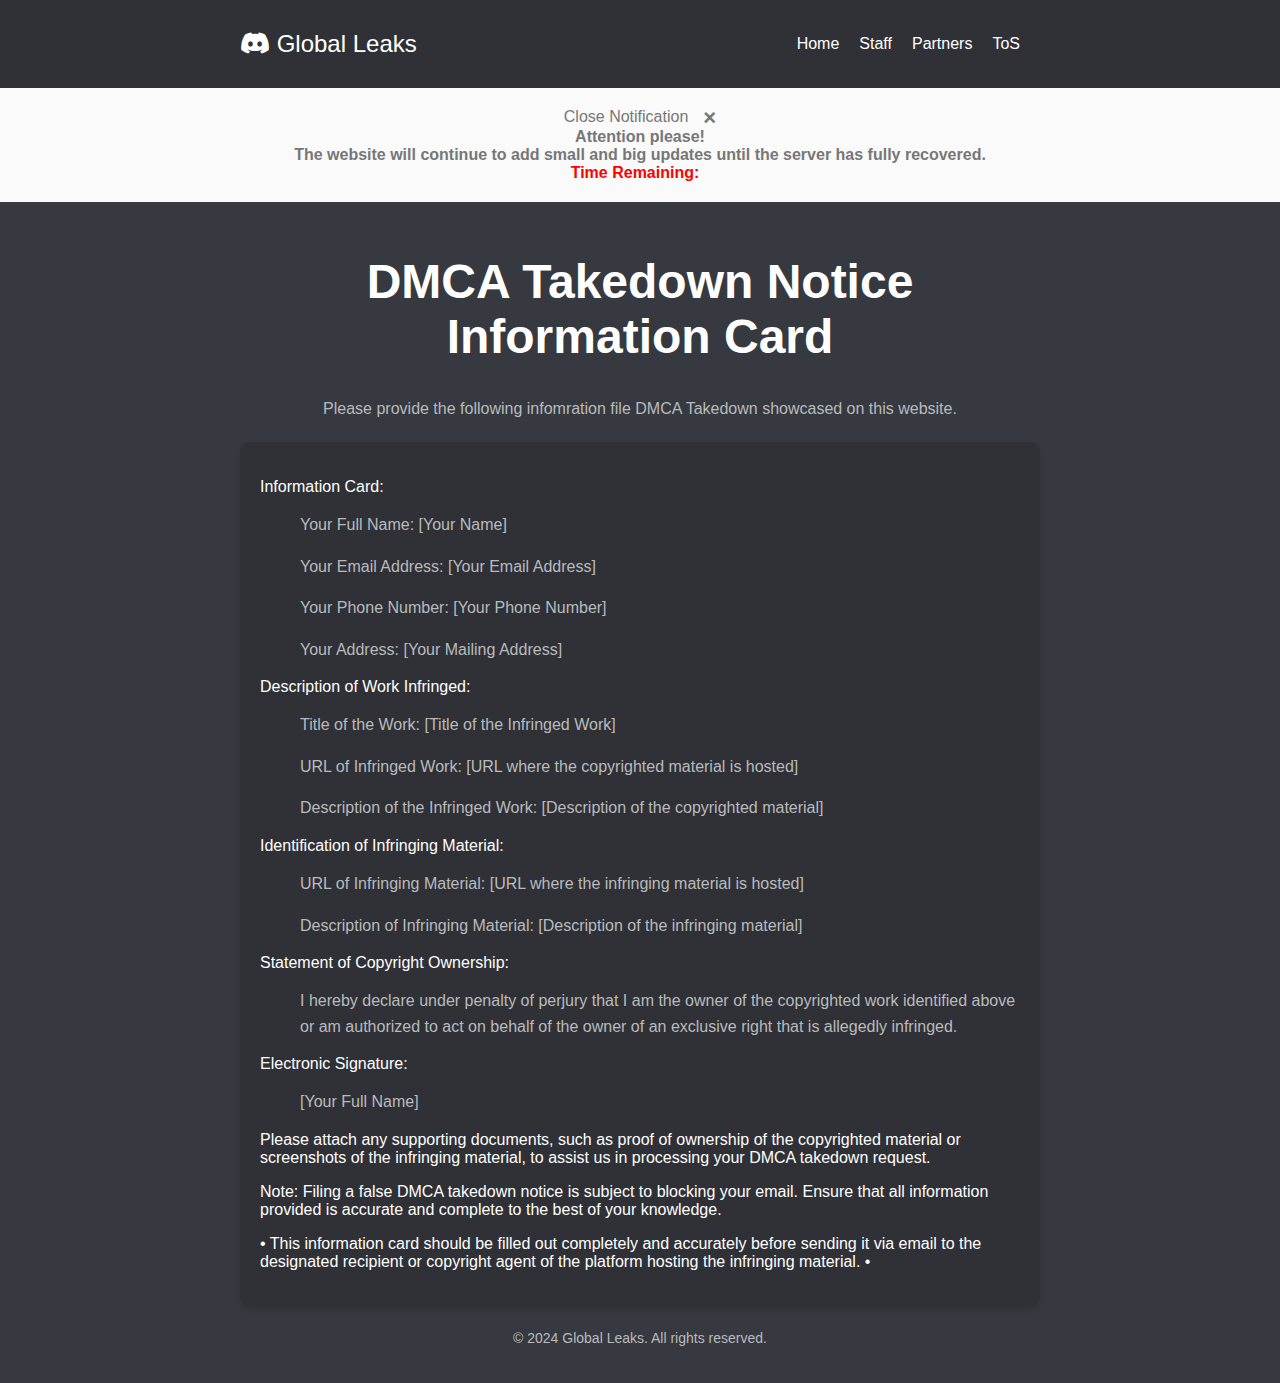
==== dmca.html @ a427fdcb "Add files via upload" ====
<!DOCTYPE html>
<html lang="en">
<head>
<meta charset="UTF-8">
<link rel="shortcut icon" type="x-icon" href="globalleaks.png">
<meta name="viewport" content="width=device-width, initial-scale=1.0">
<title>Global Leaks - ROBLOX Discord Server</title>
<link rel="stylesheet" href="styles.css">
<link rel="stylesheet" href="index.css">
<link rel="stylesheet" href="https://cdnjs.cloudflare.com/ajax/libs/font-awesome/5.15.4/css/all.min.css">

<meta property="og:title" content="Global Leaks - ROBLOX Discord Server">
<meta property="og:description" content="Welcome to the ROBLOX Discord Server Website. We are a community of ROBLOX players who love to share tips, tricks, and leaks. Join us to stay updated with the latest news and leaks in the ROBLOX world.">
<meta property="og:image" content="https://media.discordapp.net/attachments/1217839604015824936/1223224759655862332/2oEW4d8.gif?ex=661913d5&is=66069ed5&hm=aae20877623997a690fdf6b932f48e2505a880480e95a7acfe7b82b9f2c0cd05&">
<meta property="og:url" content="https://www.theglobalestablishment.com/">
<meta property="og:type" content="website">

<meta name="twitter:card" content="summary_large_image">
<meta name="twitter:title" content="Global Leaks - ROBLOX Discord Server">
<meta name="twitter:description" content="Welcome to the ROBLOX Discord Server Website. We are a community of ROBLOX players who love to share tips, tricks, and leaks. Join us to stay updated with the latest news and leaks in the ROBLOX world.">
<meta name="twitter:image" content="https://media.discordapp.net/attachments/1217839604015824936/1223224759655862332/2oEW4d8.gif?ex=661913d5&is=66069ed5&hm=aae20877623997a690fdf6b932f48e2505a880480e95a7acfe7b82b9f2c0cd05&">
</head>
<body>
<div class="navbar">
    <div class="container">
        <a href="./" class="logo"><i class="fab fa-discord"></i> Global Leaks</a>
        <!-- Кнопка гамбургера только для мобильных устройств -->
        <div class="hamburger-menu">
            <div class="line"></div>
            <div class="line"></div>
            <div class="line"></div>
        </div>
        <!-- End Кнопка гамбургера -->
        <!-- Menu -->
        <nav>
            <ul>
              <li><a href="./">Home</a></li>
              <li><a href="./error">Staff</a></li>
              <li><a href="./partner">Partners</a></li>
              <li><a href="./tos">ToS</a></li>
            </ul>
        </nav>
        <!-- End Menu -->
    </div>
</div>

<style>
  .alert {
    display: flex;
    flex-direction: column;
    align-items: center;
    text-align: center;
  }

  #countdown-container {
    display: flex;
    align-items: center;
    justify-content: center;
  }
  
  #time-remaining {
    margin-right: 10px;
  }

  #countdown {
    font-weight: bold;
    color: red; /* Change color as desired */
  }
</style>

<div class="alert">
  <div id="close-container">
    <span class="closebtn" onclick="this.parentElement.parentElement.style.display='none';">&times;</span>
    <span>Close Notification</span>
  </div>
  <strong>Attention please!</strong>  <strong>The website will continue to add small and big updates until the server has fully recovered.</strong>
  <div id="countdown-container">
    <span style="color: red;" id="time-remaining"><strong>Time Remaining:</strong></span>
    <span id="countdown"></span>
  </div>
</div>    

<script>
// Set the date we're counting down to (April 18, 2024, 8:00 AM)
var countDownDate = new Date("Apr 30, 2024 08:00:00").getTime();

// Update the countdown every 1 second
var x = setInterval(function() {

  // Get the current date and time
  var now = new Date().getTime();
  
  // Calculate the distance between now and the countdown date
  var distance = countDownDate - now;
  
  // Calculate days, hours, minutes, and seconds
  var days = Math.floor(distance / (1000 * 60 * 60 * 24));
  var hours = Math.floor((distance % (1000 * 60 * 60 * 24)) / (1000 * 60 * 60));
  var minutes = Math.floor((distance % (1000 * 60 * 60)) / (1000 * 60));
  var seconds = Math.floor((distance % (1000 * 60)) / 1000);
  
  // Display the countdown
  document.getElementById("countdown").innerHTML = days + "d " + hours + "h " + minutes + "m " + seconds + "s ";
  
  // If the countdown is over, display a message
  if (distance < 0) {
    clearInterval(x);
    document.getElementById("countdown").innerHTML = "EXPIRED";
  }
}, 1000);
</script>

<script>
// Set the date we're counting down to (April 18, 2024, 8:00 AM)
var countDownDate = new Date("Apr 18, 2024 08:00:00").getTime();

// Update the countdown every 1 second
var x = setInterval(function() {

  // Get the current date and time
  var now = new Date().getTime();
  
  // Calculate the distance between now and the countdown date
  var distance = countDownDate - now;
  
  // Calculate days, hours, minutes, and seconds
  var days = Math.floor(distance / (1000 * 60 * 60 * 24));
  var hours = Math.floor((distance % (1000 * 60 * 60 * 24)) / (1000 * 60 * 60));
  var minutes = Math.floor((distance % (1000 * 60 * 60)) / (1000 * 60));
  var seconds = Math.floor((distance % (1000 * 60)) / 1000);
  
  // Display the countdown
  document.getElementById("countdown").innerHTML = days + "d " + hours + "h " + minutes + "m " + seconds + "s ";
  
  // If the countdown is over, display a message
  if (distance < 0) {
    clearInterval(x);
    document.getElementById("countdown").innerHTML = "EXPIRED";
  }
}, 1000);
</script>

<div class="container">
    <header>
        <h1>DMCA Takedown Notice Information Card</h1>
        <p>Please provide the following infomration file DMCA Takedown showcased on this website.</p>
    </header>
    <section id="join">
        <dl>
            <dt>Information Card:</dt>
            <dd><p>
                Your Full Name: [Your Name]
            </p></dd>
            <dd><p>
                Your Email Address: [Your Email Address]
            </p></dd>
            <dd><p>
                Your Phone Number: [Your Phone Number]
            </p></dd>
            <dd><p>
                Your Address: [Your Mailing Address]
            </p></dd>
        </dl>
        <dl>
            <dt>Description of Work Infringed:</dt>
            <dd><p>
                Title of the Work: [Title of the Infringed Work]
            </p></dd>
            <dd><p>
                URL of Infringed Work: [URL where the copyrighted material is hosted]
            </p></dd>
            <dd><p>
                Description of the Infringed Work: [Description of the copyrighted material]
            </p></dd>
        </dl>
        <dl>
            <dt>Identification of Infringing Material:</dt>
            <dd><p>
                URL of Infringing Material: [URL where the infringing material is hosted]
            </p></dd>
            <dd><p>
                Description of Infringing Material: [Description of the infringing material]
            </p></dd>
        </dl>
        <dl>
            <dt>Statement of Copyright Ownership:</dt>
            <dd><p>
                I hereby declare under penalty of perjury that I am the owner of the copyrighted work identified above or am authorized to act on behalf of the owner of an exclusive right that is allegedly infringed.
            </p></dd>
        </dl>
        <dl>
            <dt>Electronic Signature:</dt>
            <dd><p>
                [Your Full Name]
            </p></dd>
        </dl>
        <dl>
            <dt>Please attach any supporting documents, such as proof of ownership of the copyrighted material or screenshots of the infringing material, to assist us in processing your DMCA takedown request.</dt>
            <p> </p>
            <dt>Note: Filing a false DMCA takedown notice is subject to blocking your email. Ensure that all information provided is accurate and complete to the best of your knowledge.</dt>
        </dl>
        <dl>
            <p> </p>
            <dt>• This information card should be filled out completely and accurately before sending it via email to the designated recipient or copyright agent of the platform hosting the infringing material. •</dt>
        </dl>
    </section>
    <footer>
        <p>&copy; 2024 Global Leaks. All rights reserved.</p>
    </footer>
</div>

<script>
document.querySelector('.hamburger-menu').addEventListener('click', function() {
  this.classList.toggle('active');
  document.querySelector('nav').classList.toggle('active');
});

document.querySelectorAll('nav ul li a').forEach(item => {
  item.addEventListener('click', () => {
    document.querySelector('nav').classList.remove('active');
    document.querySelector('.hamburger-menu').classList.remove('active');
  });
});
</script>
<style>
  .alert {
    padding: 20px;
    background-color: #fafafa;
    color: #777777;
    position: -webkit-sticky;
    position: sticky;
    top: 0;
    text-align: center;
    margin: 0;
    font-family: Arial;
    z-index: 99999999;
  }
  
  .closebtn {
    margin-left: 15px;
    color: #777777;
    font-weight: bold;
    float: right;
    font-size: 22px;
    line-height: 20px;
    cursor: pointer;
    transition: 0.3s;
    z-index: 99999999;
  }
  
  .closebtn:hover {
    color: black;
    z-index: 99999999;
  }
  </style>
</body>
</html>
---- styles.css ----
body {
    font-family: 'Segoe UI', Tahoma, Geneva, Verdana, sans-serif;
    margin: 0;
    padding: 0;
    background-color: #36393f;
    color: #ffffff;
}

.container {
    max-width: 800px;
    margin: 0 auto;
    padding: 20px;
}

header {
    text-align: center;
    margin-bottom: 20px;
}

h1 {
    font-size: 48px;
    color: #ffffff;
}

section {
    background-color: #2f3136;
    padding: 20px;
    margin-bottom: 20px;
    border-radius: 10px;
    box-shadow: 0 4px 6px rgba(0, 0, 0, 0.1);
}

h2 {
    font-size: 32px;
    color: #ffffff;
    margin-bottom: 10px;
}

p {
    color: #b9bbbe;
    line-height: 1.6;
}

.button {
    display: inline-block;
    padding: 12px 24px;
    background-color: #7289da;
    color: #ffffff;
    text-decoration: none;
    border-radius: 5px;
    transition: background-color 0.3s;
    border: none;
    cursor: pointer;
}

.button:hover {
    background-color: #677bc4;
}

footer {
    text-align: center;
    color: #b9bbbe;
    font-size: 14px;
}










.card {
  display: grid;
  border-radius: 18px;
  box-shadow: 5px 5px 15px rgba(0,0,0,0.9);
  text-align: justify;
  cursor: pointer;
  transform-style: preserve-3d;
  transform: perspective(1000px);
}
.rgb::after {
  content:"";
  background: linear-gradient(45deg,
  #ff0000 0%, 
  #ff9a00 10%,
  #d0de21 20%,
  #4fdc4a 30%, 
  #3fdad8 40%,
  #2fc9e2 50%, 
  #1c7fee 60%, 
  #5f15f2 70%, 
  #ba0cf8 80%, 
  #fb07d9 90%, 
  #ff0000 100%  )
  repeat 0% 0% / 300% 100%;
  position: absolute;
  inset: -3px;
  border-radius: 16px;
  filter: blur(8px);
  transform: translateZ(-1px); /*or z-index */
  animation: rgb 6s linear infinite;
}
@keyframes rgb {
  0% {background-position: 0% 50%;}
  50% {background-position: 100% 50%;}
  100% {background-position: 0% 50%;}
}
.js-tilt-glare {
  border-radius: 18px;
}






/*card2*/
.card-image.card2 {
  background: linear-gradient(#fff0 0%, #fff0 70%, #1d1d1d 100%),url("img2.jpg");
  background-size: cover;
}
.card-text.card2 .date {
  color: rgb(255, 77, 7);
}
.card-stats.card2 .border {
  border-left: 1px solid rgb(185, 67, 20);
  border-right: 1px solid rgb(185, 67, 20);
}
.card-stats.card2 {
  background: rgb(255, 77, 7);
}
/*card3*/
.card-image.card3 {
  background: linear-gradient(#fff0 0%, #fff0 70%, #1d1d1d 100%),url("img3.jpg");
  background-size: cover;
}
.card-text.card3 .date {
  color: rgb(0, 189, 63);
}
.card-stats.card3 .border {
  border-left: 1px solid rgb(14, 122, 50);
  border-right: 1px solid rgb(14, 122, 50);
}
.card-stats.card3 {
  background: rgb(0, 189, 63);
}










/* Navbar styles */
.navbar {
    background-color: #2f3136;
    padding: 10px 0;
}

.container {
    max-width: 800px;
    margin: 0 auto;
    padding: 20px;
}

.navbar .container {
    display: flex;
    align-items: center;
    justify-content: space-between;
}

.logo {
    color: #ffffff;
    font-size: 24px;
    text-decoration: none;
}

nav ul {
    list-style-type: none;
    margin: 0;
    padding: 0;
    display: flex;
}

nav ul li {
    margin-right: 20px;
}

nav ul li a {
    color: #ffffff;
    text-decoration: none;
    font-size: 16px;
    transition: color 0.3s;
}

nav ul li a:hover {
    color: #7289da; /* Change color on hover */
}

/* Rest of your CSS styles */
/* Add them here */

/* Стили для кнопки гамбургера */
.hamburger-menu {
  display: none; /* Спрячем кнопку по умолчанию */
}

/* Показываем кнопку гамбургера только на мобильных устройствах */
@media only screen and (max-width: 768px) {
  .hamburger-menu {
      display: block; /* Показываем кнопку на мобильных устройствах */
      width: 30px;
      height: 30px;
      position: relative;
      cursor: pointer;
  }

  .line {
      width: 100%;
      height: 4px;
      background-color: #000;
      position: absolute;
      left: 0;
      transition: all 0.3s ease;
  }

  .line:nth-child(1) {
      top: 0;
  }

  .line:nth-child(2) {
      top: 12px;
  }

  .line:nth-child(3) {
      top: 24px;
  }

  .active .line:nth-child(1) {
      transform: translateY(12px) rotate(45deg);
  }

  .active .line:nth-child(2) {
      opacity: 0;
  }

  .active .line:nth-child(3) {
      transform: translateY(-12px) rotate(-45deg);
  }

  /* Стили для меню */
  nav {
      display: none; 
      position: absolute;
      top: 70px; 
      left: 0;
      background-color: #2f3136;
      width: 100%;
      padding: 20px;
      box-shadow: 0 2px 5px rgba(0, 0, 0, 0.1);
      z-index: 1000;
  }

  nav.active {
      display: block;
  }

  nav ul {
      list-style: none;
      padding: 0;
      margin: 0;
  }

  nav ul li {
      margin-bottom: 10px;
  }

  nav ul li a {
      color: #fff;
      text-decoration: none;
      font-size: 18px;
  }

  
}
---- index.css ----
/* Privacy */
.modal {
  display: none;
  position: fixed;
  top: 0;
  left: 0;
  width: 100%;
  height: 100%;
  background: rgba(0, 0, 0, 0.8);
  z-index: 2;
  justify-content: center;
  align-items: center;
}

.modal-content {
  background-color: #36393F;
  color: #ffffff;
  padding: 20px;
  border-radius: 10px;
  box-shadow: 0px 0px 10px 0px rgba(0,0,0,0.75);
  text-align: center;
  max-width: 60%;
}

.checkbox-container {
  display: block;
  position: relative;
  padding-left: 35px;
  margin-bottom: 12px;
  cursor: pointer;
  font-size: 18px;
  user-select: none;
}

.checkbox-container input {
  position: absolute;
  opacity: 0;
  cursor: pointer;
  height: 25px;
  width: 25px;
  top: 0;
  left: 0;
  z-index: 1;
}

.checkmark {
  position: absolute;
  top: 0;
  left: 0;
  height: 25px;
  width: 25px;
  background-color: #fff;
  border: 2px solid #ccc;
  border-radius: 5px;
}

.checkbox-container:hover .checkmark {
  border: 2px solid #2196F3;
}

.checkbox-container input:checked ~ .checkmark {
  border: 2px solid #2196F3;
  background-color: #2196F3;
}

.checkmark:after {
  content: "";
  position: absolute;
  display: none;
}

.checkbox-container input:checked ~ .checkmark:after {
  display: block;
}
/*Check*/
.checkbox-container .checkmark:after {
  left: 9px;
  top: 4px;
  width: 5px;
  height: 10px;
  border: solid white; /*Change to "solid white" to see, change to "#2196F3" to not see*/
  border-width: 0 2px 2px 0;
  transform: rotate(35deg);
}

#glow-on-hover {
    width: 220px;
    height: 50px;
    border: none;
    outline: none;
    color: #fff;
    background: #2F3136;
    cursor: pointer;
    position: relative;
    z-index: 0;
    border-radius: 10px;
}

#glow-on-hover:before {
    content: '';
    background: linear-gradient(45deg, #ff0000, #ff7300, #fffb00, #48ff00, #00ffd5, #002bff, #7a00ff, #ff00c8, #ff0000);
    position: absolute;
    top: -2px;
    left:-2px;
    background-size: 400%;
    z-index: -1;
    filter: blur(5px);
    width: calc(100% + 4px);
    height: calc(100% + 4px);
    animation: glowing 20s linear infinite;
    opacity: 0;
    transition: opacity .3s ease-in-out;
    border-radius: 10px;
}

#glow-on-hover:active {
    color: #000
}

#glow-on-hover:active:after {
    background: transparent;
}

#glow-on-hover:hover:before {
    opacity: 1;
}

#glow-on-hover:after {
    z-index: -1;
    content: '';
    position: absolute;
    width: 100%;
    height: 100%;
    background: #2F3136;
    left: 0;
    top: 0;
    border-radius: 10px;
}

@keyframes glowing {
    0% { background-position: 0 0; }
    50% { background-position: 400% 0; }
    100% { background-position: 0 0; }
}
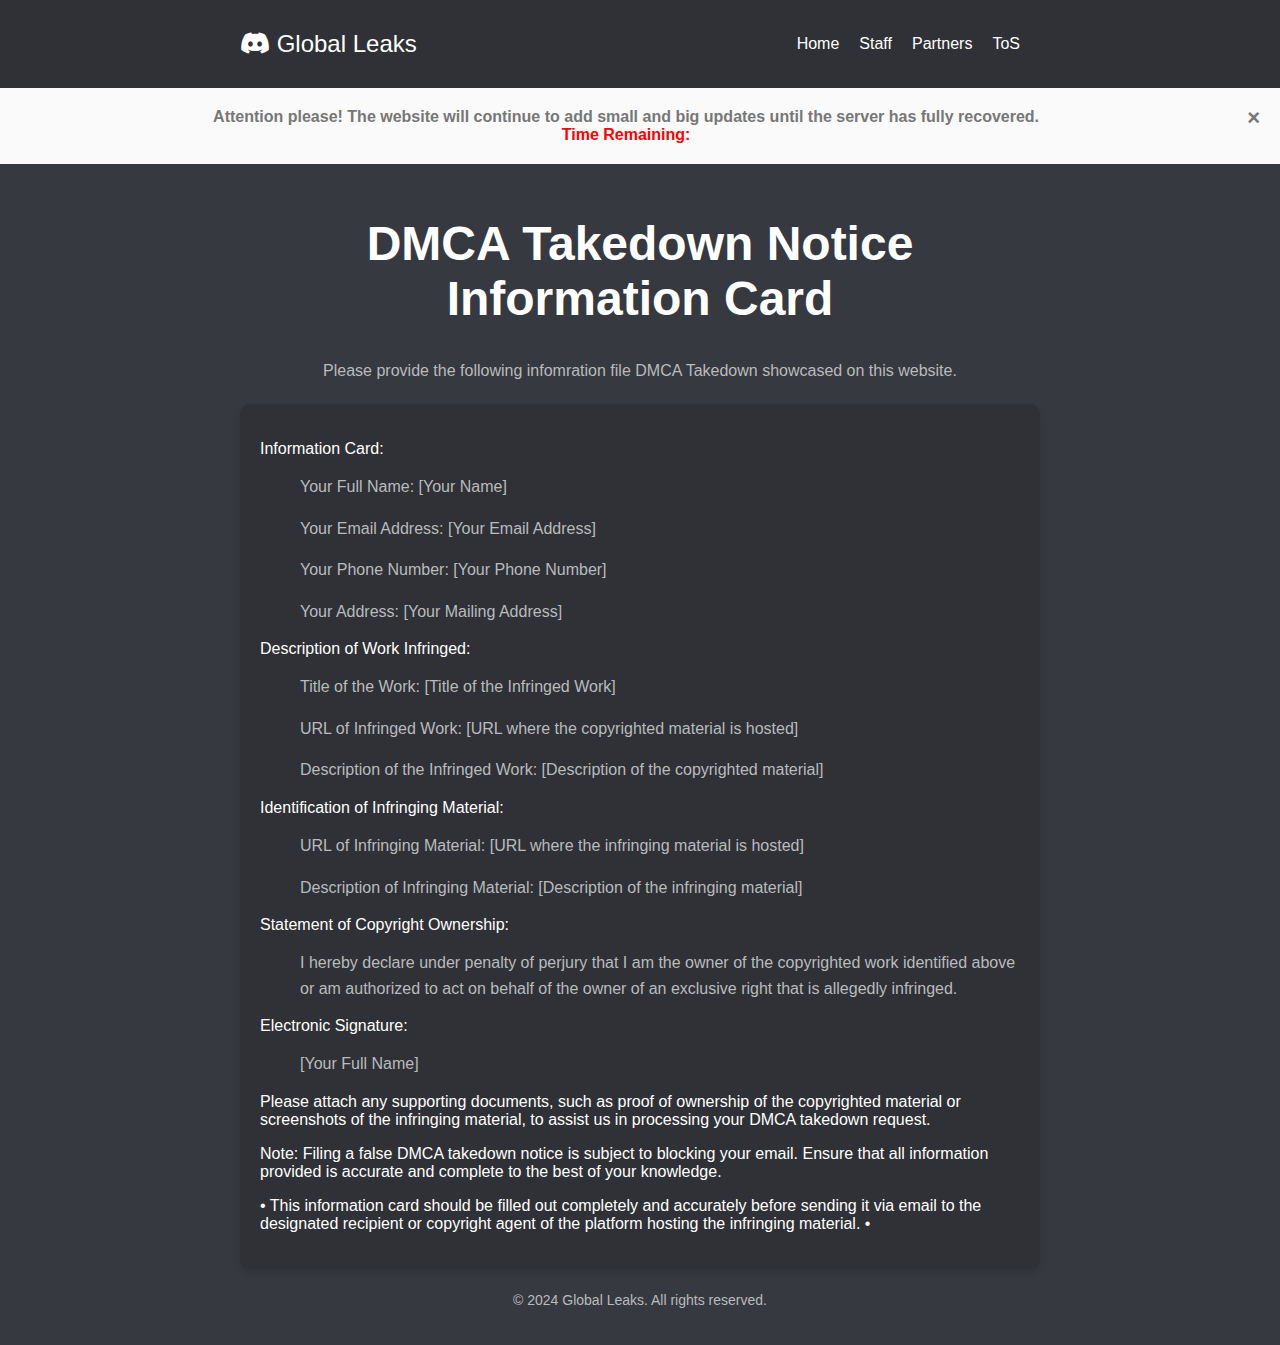
==== commit d47eed09: "Add files via upload" ====
--- a/dmca.html
+++ b/dmca.html
@@ -44,101 +44,56 @@
     </div>
 </div>
 
-<style>
-  .alert {
-    display: flex;
-    flex-direction: column;
-    align-items: center;
-    text-align: center;
-  }
-
-  #countdown-container {
-    display: flex;
-    align-items: center;
-    justify-content: center;
-  }
-  
-  #time-remaining {
-    margin-right: 10px;
-  }
-
-  #countdown {
-    font-weight: bold;
-    color: red; /* Change color as desired */
-  }
-</style>
-
 <div class="alert">
   <div id="close-container">
     <span class="closebtn" onclick="this.parentElement.parentElement.style.display='none';">&times;</span>
-    <span>Close Notification</span>
   </div>
   <strong>Attention please!</strong>  <strong>The website will continue to add small and big updates until the server has fully recovered.</strong>
   <div id="countdown-container">
     <span style="color: red;" id="time-remaining"><strong>Time Remaining:</strong></span>
     <span id="countdown"></span>
   </div>
-</div>    
+</div>
 
 <script>
-// Set the date we're counting down to (April 18, 2024, 8:00 AM)
-var countDownDate = new Date("Apr 30, 2024 08:00:00").getTime();
-
-// Update the countdown every 1 second
-var x = setInterval(function() {
-
-  // Get the current date and time
-  var now = new Date().getTime();
-  
-  // Calculate the distance between now and the countdown date
-  var distance = countDownDate - now;
-  
-  // Calculate days, hours, minutes, and seconds
-  var days = Math.floor(distance / (1000 * 60 * 60 * 24));
-  var hours = Math.floor((distance % (1000 * 60 * 60 * 24)) / (1000 * 60 * 60));
-  var minutes = Math.floor((distance % (1000 * 60 * 60)) / (1000 * 60));
-  var seconds = Math.floor((distance % (1000 * 60)) / 1000);
-  
-  // Display the countdown
-  document.getElementById("countdown").innerHTML = days + "d " + hours + "h " + minutes + "m " + seconds + "s ";
-  
-  // If the countdown is over, display a message
-  if (distance < 0) {
-    clearInterval(x);
-    document.getElementById("countdown").innerHTML = "EXPIRED";
-  }
-}, 1000);
-</script>
-
-<script>
-// Set the date we're counting down to (April 18, 2024, 8:00 AM)
-var countDownDate = new Date("Apr 18, 2024 08:00:00").getTime();
-
-// Update the countdown every 1 second
-var x = setInterval(function() {
-
-  // Get the current date and time
-  var now = new Date().getTime();
-  
-  // Calculate the distance between now and the countdown date
-  var distance = countDownDate - now;
-  
-  // Calculate days, hours, minutes, and seconds
-  var days = Math.floor(distance / (1000 * 60 * 60 * 24));
-  var hours = Math.floor((distance % (1000 * 60 * 60 * 24)) / (1000 * 60 * 60));
-  var minutes = Math.floor((distance % (1000 * 60 * 60)) / (1000 * 60));
-  var seconds = Math.floor((distance % (1000 * 60)) / 1000);
-  
-  // Display the countdown
-  document.getElementById("countdown").innerHTML = days + "d " + hours + "h " + minutes + "m " + seconds + "s ";
-  
-  // If the countdown is over, display a message
-  if (distance < 0) {
-    clearInterval(x);
-    document.getElementById("countdown").innerHTML = "EXPIRED";
-  }
-}, 1000);
-</script>
+  // Set the date we're counting down to (April 30, 2024, 8:00 AM)
+  var countDownDate = new Date("Apr 30, 2024 08:00:00").getTime();
+  
+  // Update the countdown every 1 second
+  var x = setInterval(function() {
+  
+    // Get the current date and time
+    var now = new Date().getTime();
+    
+    // Calculate the distance between now and the countdown date
+    var distance = countDownDate - now;
+    
+    // Calculate days, hours, minutes, and seconds
+    var days = Math.floor(distance / (1000 * 60 * 60 * 24));
+    var hours = Math.floor((distance % (1000 * 60 * 60 * 24)) / (1000 * 60 * 60));
+    var minutes = Math.floor((distance % (1000 * 60 * 60)) / (1000 * 60));
+    var seconds = Math.floor((distance % (1000 * 60)) / 1000);
+    
+    // Display the countdown
+    var countdownElement = document.getElementById("countdown");
+    countdownElement.innerHTML = days + "d " + hours + "h " + minutes + "m " + seconds + "s ";
+    
+    // Highlight the countdown in red and make it bold when it's less than 1 day (24 hours)
+    if (distance < (24 * 60 * 60 * 1000)) {
+      countdownElement.style.color = "red";
+      countdownElement.style.fontWeight = "bold";
+    } else {
+      countdownElement.style.color = "red"; // Reset to default color
+      countdownElement.style.fontWeight = "bold"; // Reset to default font weight
+    }
+    
+    // If the countdown is over, display a message
+    if (distance < 0) {
+      clearInterval(x);
+      countdownElement.innerHTML = "EXPIRED";
+    }
+  }, 1000);
+  </script>
 
 <div class="container">
     <header>
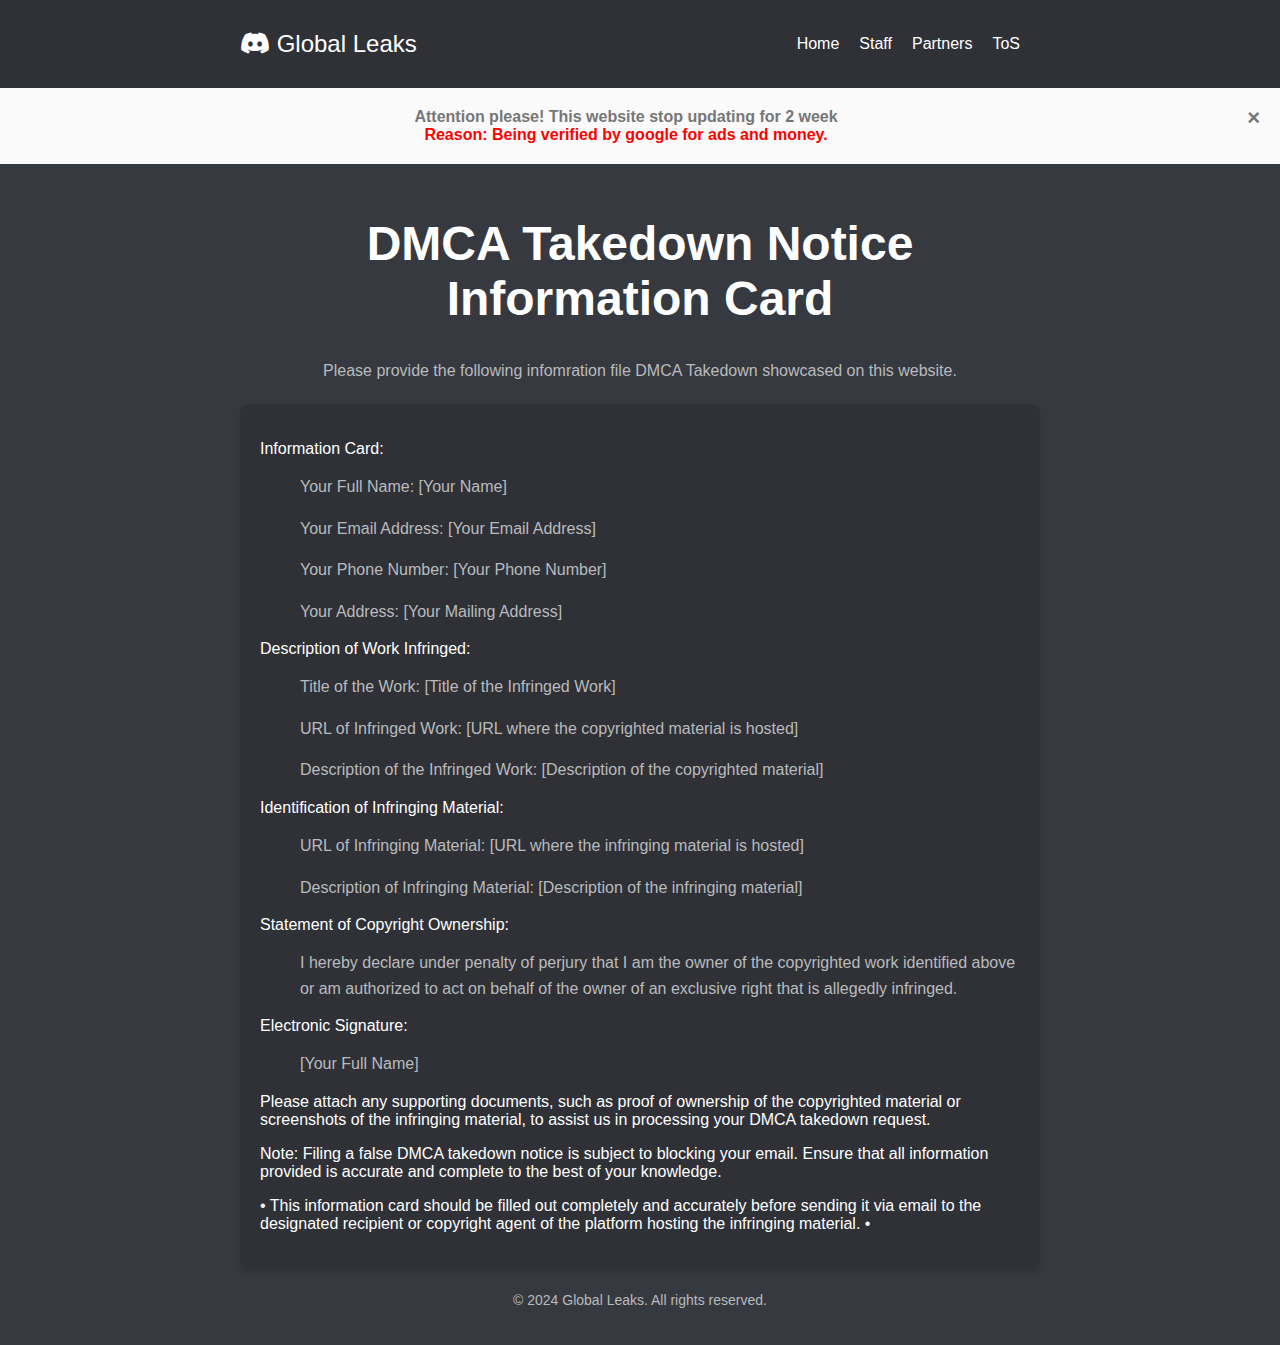
==== commit d8fdfb56: "Add files via upload" ====
--- a/dmca.html
+++ b/dmca.html
@@ -8,13 +8,14 @@
 <link rel="stylesheet" href="styles.css">
 <link rel="stylesheet" href="index.css">
 <link rel="stylesheet" href="https://cdnjs.cloudflare.com/ajax/libs/font-awesome/5.15.4/css/all.min.css">
-
+<meta name="google-adsense-account" content="ca-pub-7443744966570130">
 <meta property="og:title" content="Global Leaks - ROBLOX Discord Server">
 <meta property="og:description" content="Welcome to the ROBLOX Discord Server Website. We are a community of ROBLOX players who love to share tips, tricks, and leaks. Join us to stay updated with the latest news and leaks in the ROBLOX world.">
 <meta property="og:image" content="https://media.discordapp.net/attachments/1217839604015824936/1223224759655862332/2oEW4d8.gif?ex=661913d5&is=66069ed5&hm=aae20877623997a690fdf6b932f48e2505a880480e95a7acfe7b82b9f2c0cd05&">
 <meta property="og:url" content="https://www.theglobalestablishment.com/">
 <meta property="og:type" content="website">
-
+<script async src="https://pagead2.googlesyndication.com/pagead/js/adsbygoogle.js?client=ca-pub-7443744966570130"
+     crossorigin="anonymous"></script>
 <meta name="twitter:card" content="summary_large_image">
 <meta name="twitter:title" content="Global Leaks - ROBLOX Discord Server">
 <meta name="twitter:description" content="Welcome to the ROBLOX Discord Server Website. We are a community of ROBLOX players who love to share tips, tricks, and leaks. Join us to stay updated with the latest news and leaks in the ROBLOX world.">
@@ -48,52 +49,12 @@
   <div id="close-container">
     <span class="closebtn" onclick="this.parentElement.parentElement.style.display='none';">&times;</span>
   </div>
-  <strong>Attention please!</strong>  <strong>The website will continue to add small and big updates until the server has fully recovered.</strong>
+  <strong>Attention please!</strong>  <strong>This website stop updating for 2 week</strong>
   <div id="countdown-container">
-    <span style="color: red;" id="time-remaining"><strong>Time Remaining:</strong></span>
+    <span style="color: red;" id="time-remaining"><strong>Reason: Being verified by google for ads and money.</strong></span>
     <span id="countdown"></span>
   </div>
 </div>
-
-<script>
-  // Set the date we're counting down to (April 30, 2024, 8:00 AM)
-  var countDownDate = new Date("Apr 30, 2024 08:00:00").getTime();
-  
-  // Update the countdown every 1 second
-  var x = setInterval(function() {
-  
-    // Get the current date and time
-    var now = new Date().getTime();
-    
-    // Calculate the distance between now and the countdown date
-    var distance = countDownDate - now;
-    
-    // Calculate days, hours, minutes, and seconds
-    var days = Math.floor(distance / (1000 * 60 * 60 * 24));
-    var hours = Math.floor((distance % (1000 * 60 * 60 * 24)) / (1000 * 60 * 60));
-    var minutes = Math.floor((distance % (1000 * 60 * 60)) / (1000 * 60));
-    var seconds = Math.floor((distance % (1000 * 60)) / 1000);
-    
-    // Display the countdown
-    var countdownElement = document.getElementById("countdown");
-    countdownElement.innerHTML = days + "d " + hours + "h " + minutes + "m " + seconds + "s ";
-    
-    // Highlight the countdown in red and make it bold when it's less than 1 day (24 hours)
-    if (distance < (24 * 60 * 60 * 1000)) {
-      countdownElement.style.color = "red";
-      countdownElement.style.fontWeight = "bold";
-    } else {
-      countdownElement.style.color = "red"; // Reset to default color
-      countdownElement.style.fontWeight = "bold"; // Reset to default font weight
-    }
-    
-    // If the countdown is over, display a message
-    if (distance < 0) {
-      clearInterval(x);
-      countdownElement.innerHTML = "EXPIRED";
-    }
-  }, 1000);
-  </script>
 
 <div class="container">
     <header>
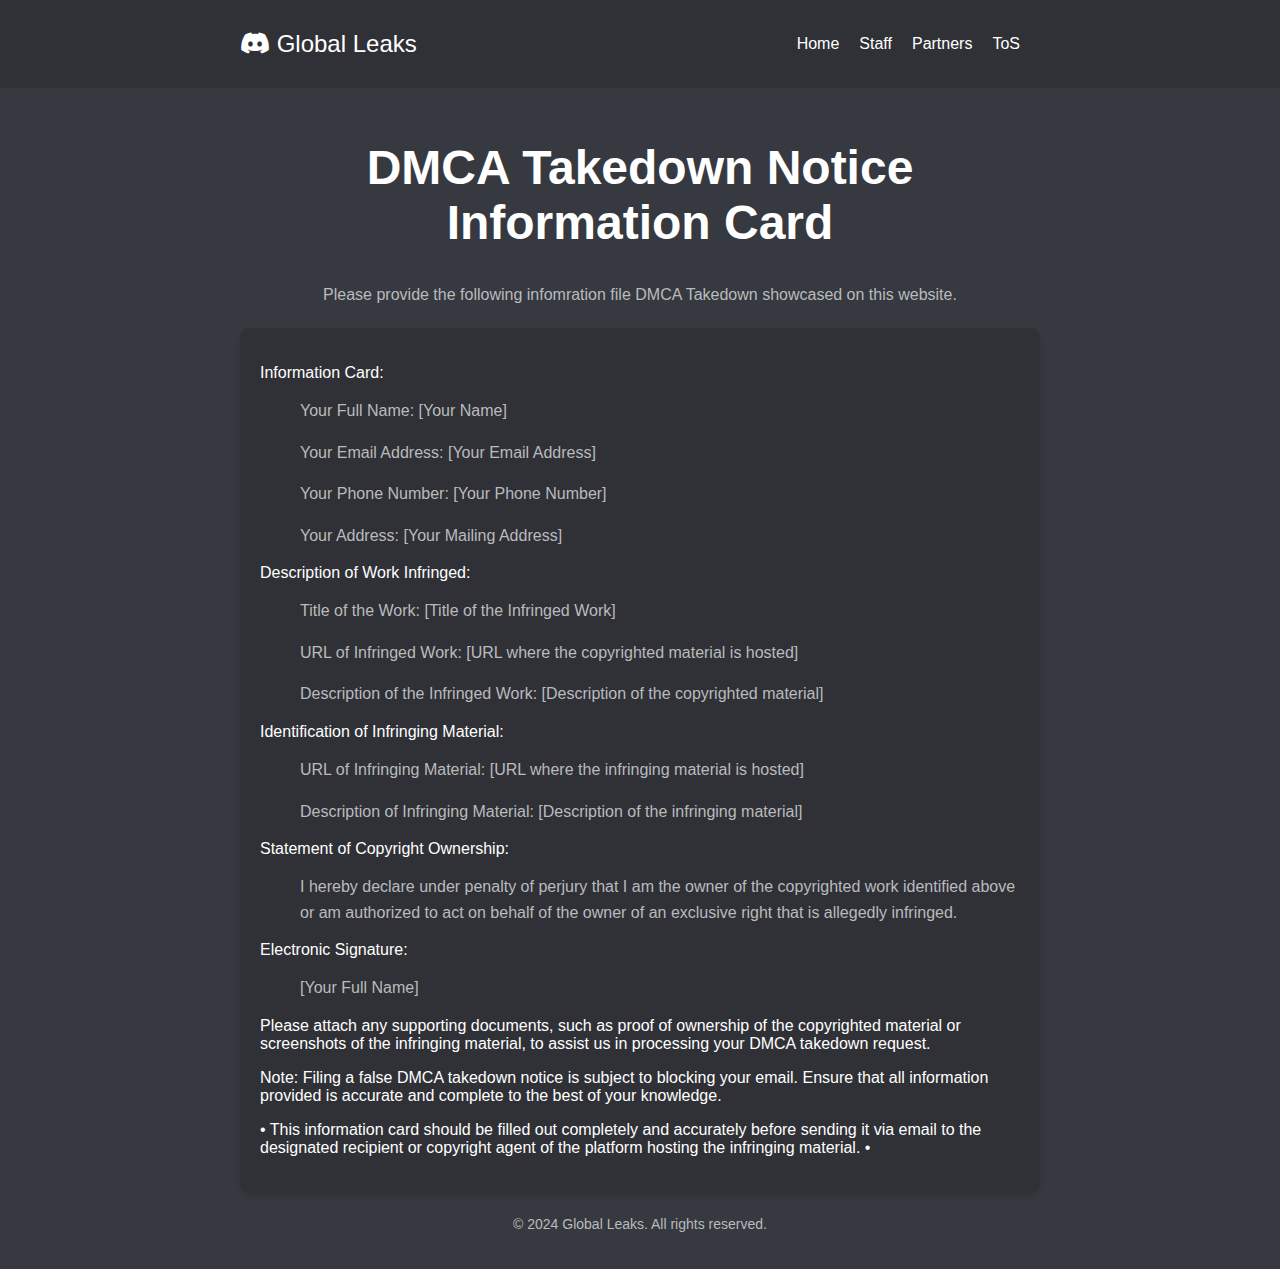
==== commit 069e5a4c: "Update dmca.html" ====
--- a/dmca.html
+++ b/dmca.html
@@ -44,18 +44,7 @@
         <!-- End Menu -->
     </div>
 </div>
-
-<div class="alert">
-  <div id="close-container">
-    <span class="closebtn" onclick="this.parentElement.parentElement.style.display='none';">&times;</span>
-  </div>
-  <strong>Attention please!</strong>  <strong>This website stop updating for 2 week</strong>
-  <div id="countdown-container">
-    <span style="color: red;" id="time-remaining"><strong>Reason: Being verified by google for ads and money.</strong></span>
-    <span id="countdown"></span>
-  </div>
-</div>
-
+     
 <div class="container">
     <header>
         <h1>DMCA Takedown Notice Information Card</h1>
